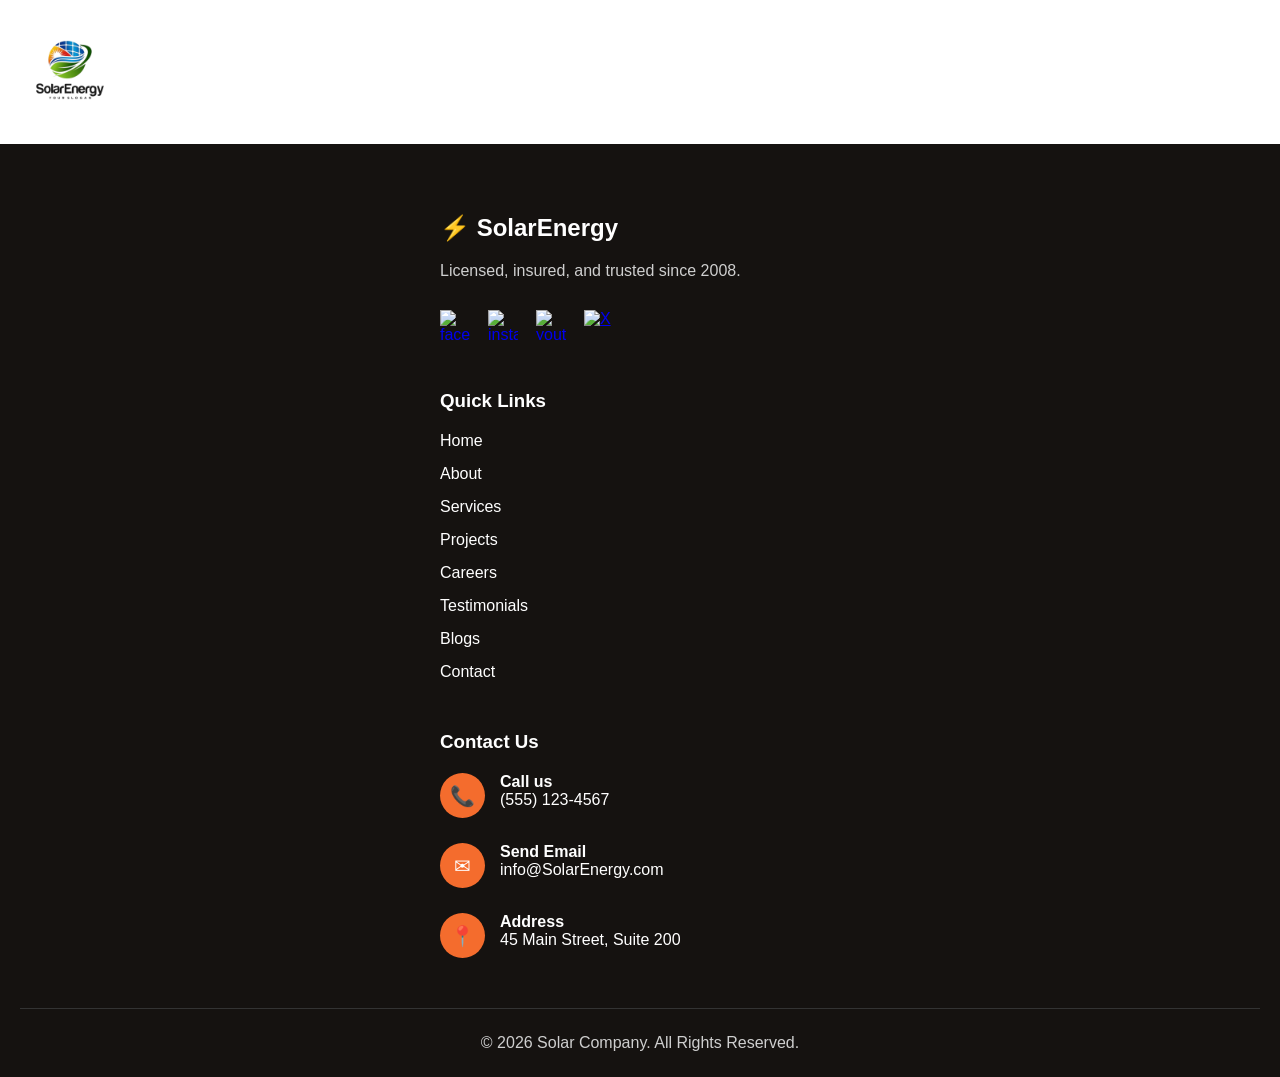
==== about.html @ e3a34eda "Linking other Navbar" ====
<!DOCTYPE html>
<html lang="en">
<head>
    <meta charset="UTF-8">
    <meta name="viewport" content="width=device-width, initial-scale=1.0">
    <title>About | SolarEnergy</title>
    <link rel="stylesheet" href="style.css">
    <link rel="stylesheet" href="about.css">
</head>
<body>
    <header>
        <div class="header-container">
            <a href="index.html">
                <img src="images/store-logo.png" alt="Electric-Store-Logo">
            </a>
            
            <div class="menu-icon">
                ☰
            </div>
            
            <div class="right-side">
                <nav>
                    <ul>
                        <li><a href="index.html">Home</a></li>
                        <li><a href="about.html">About</a></li>
                        <li><a href="services.html">Services</a></li>
                        <li><a href="projects.html">Projects</a></li>
                        <li><a href="careers.html">Careers</a></li>
                        <li><a href="contact.html">Contact</a></li>
                    </ul>
                </nav>
                
                <a href="#" class="get-free-quote">
                    Get Free Quote
                </a>
            </div>
        </div>
    </header>

    <main>

    </main>

    <footer class="footer">
        <div class="footer-container">
            <div class="footer-brand">
                <h2>
                    ⚡ SolarEnergy
                </h2>
                
                <p>
                    Licensed, insured, and trusted since 2008.
                </p>
                
                <div class="social-icons">
                    <a href="#">
                        <img src="icons/facebook.svg" alt="facebook">
                    </a>
                    
                    <a href="#">
                        <img src="icons/instagram.svg" alt="instagram">
                    </a>
                    
                    <a href="#">
                        <img src="icons/youtube.svg" alt="youtube">
                    </a>
                    
                    <a href="#">
                        <img src="icons/X.svg" alt="X">
                    </a>
                </div>
            </div>
            
            <div class="footer-links">
                <h3>Quick Links</h3>
                <ul>
                    <li><a href="index.html">Home</a></li>
                    <li><a href="about.html">About</a></li>
                    <li><a href="services.html">Services</a></li>
                    <li><a href="projects.html">Projects</a></li>
                    <li><a href="careers.html">Careers</a></li>
                    <li><a href="#">Testimonials</a></li>
                    <li><a href="#">Blogs</a></li>
                    <li><a href="contact.html">Contact</a></li>
                </ul>
            </div>
            
            <div class="footer-contact">
                <h3>Contact Us</h3>
                <div class="contact-item">
                    <span>📞</span>
                    <div>
                        <h4>Call us</h4>
                        <p>(555) 123-4567</p>
                    </div>
                </div>
                
                <div class="contact-item">
                    <span>✉</span>
                    <div>
                        <h4>Send Email</h4>
                        <p>info@SolarEnergy.com</p>
                    </div>
                </div>
                    
                <div class="contact-item">
                    <span>📍</span>
                    <div>
                        <h4>Address</h4>
                        <p>45 Main Street, Suite 200</p>
                    </div>
                </div>
            </div>
        </div>
        
        <div class="footer-bottom">
            © 2026 Solar Company. All Rights Reserved.
        </div>
    </footer>
</body>
</html>
---- style.css ----
*{
    margin: 0;
    padding: 0;
    box-sizing: border-box;
}

body{
    font-family: Arial, Helvetica, sans-serif;
    background-color: #ffffff;
    color: #222;
}

.hero-wrapper{
    background-image:
        linear-gradient(
            rgba(0,0,0,.55),
            rgba(0,0,0,.55)
        ),
        url(images/solarimage.jpg);

    background-size: cover;
    background-position: center;
    background-repeat: no-repeat;
    min-height: 100vh;
}

header{
    padding: 20px;
}

.header-container{
    display: flex;
    justify-content: space-between;
    align-items: center;
}

.header-container img{
    width: 100px;
    height: auto;
}

.right-side{
    display: none;
}

.menu-icon{
    font-size: 30px;
    color: white;
    cursor: pointer;
}

nav a.active{
    color:#ff6600;
    font-weight:600;
}

.hero{
    padding: 40px 20px;
}

.hero-container{
    display: flex;
    flex-direction: column;
    gap: 40px;
}

.hero-content{
    color: white;
}

.hero-content span{
    display: block;
    color: #ce4100;
    font-family: 'Segoe UI', Tahoma, Geneva, Verdana, sans-serif;
    font-size: 13px;
    font-weight: bolder;
}

.hero-content h2{
    font-family: Verdana, Geneva, Tahoma, sans-serif;
    font-size: 28px;
    margin: 7px 0;
    line-height: 1.2;
}

.hero-content p{
    font-family: 'Lucida Sans', 'Lucida Sans Regular', 'Lucida Grande', 'Lucida Sans Unicode', Geneva, Verdana, sans-serif;
    font-size: 12px;
    line-height: 1.4;
    text-align: justify;
}

.hero-buttons{
    display: flex;
    flex-direction: column;
    gap: 15px;
    margin-top: 25px;
}

.book-btn,
.call-btn{
    text-decoration: none;
    text-align: center;
    padding: 16px;
    border-radius: 8px;
    font-weight: 700;
    transition: .3s;
}

.book-btn{
    background-color: #f46c2d;
    color: #fff;
}

.book-btn:hover{
    background: #df5d20;
    transform: translateY(-2x);
}

.call-btn{
    border: 1px solid white;
    color: #fff;
}

.call-btn:hover{
    border: 2px solid #f46c2d;
    color: #f46c2d;
    transform: translateY(-2x);
}

.hero-image{
    margin-top: 10px;
}

.hero-image img{
    width: 100%;
    max-width: 400px;
    display: block;
    margin: 0 auto;
    border-radius: 70px 20px 20px 20px;
}

.services{
    padding: 60px 20px;
}

.services-container{
    width: 100%;
    margin: 0 auto;
}

.services-heading{
    text-align: center;
    margin-bottom: 40px;
}

.services-heading span{
    font-family: 'Segoe UI', Tahoma, Geneva, Verdana, sans-serif;
    font-size: 14px;
    font-weight: bold;
    color: #f46c2d;
    letter-spacing: 2px;
}

.services-heading h2{
    font-family: 'Trebuchet MS', 'Lucida Sans Unicode', 'Lucida Grande', 'Lucida Sans', Arial, sans-serif;
    font-size: 25px;
    font-weight: bolder;
    color: black;
    margin: 10px 0;
    line-height: 1.2;
}

.services-heading p{
    color: #666;
    line-height: 1.7;
}

.services-grid{
    display: grid;
    gap: 50px;
}

.service-card{
    transition: .3s ease;
}

.service-card:hover{
    transform: translateY(-10px);
}

.service-card img{
    width: 100%;
    height: 230px;
    object-fit: cover;
    display: block;
    border-radius: 8px;
}

.service-content{
    width: 90%;
    margin: -35px auto 0;
    background: #f7f4ef;
    padding: 25px;
    border-radius: 8px;
    position: relative;
    box-shadow: 0 8px 10px rgba(0, 0, .08);
}

.service-content h3{
    font-family: 'Trebuchet MS', 'Lucida Sans Unicode', 'Lucida Grande', 'Lucida Sans', Arial, sans-serif;
    font-size: 22px;
    color: #171717;
    margin-bottom: 10px;
}

.service-content p{
    font-family: 'Courier New', Courier, monospace;
    font-size: 15px;
    line-height: 1.3;
    color: #666;
    margin-bottom: 14px;
}

.service-content a{
    text-decoration: underline;
    font-size: 16px;
    color: #f46c2d;
    font-weight: bold;
    letter-spacing: 2px;
}

.about{
    padding: 70px 20px;
    background: #f7f4ef;
}

.about-container{
    max-width: 400px;
    margin: 0 auto;
}

.about-content span{
    font-family: 'Franklin Gothic Medium', 'Arial Narrow', Arial, sans-serif;
    font-size: 15px;
    font-weight: 700;
    color: #f46c2d;
    display: block;
    margin-bottom: 12px;
    letter-spacing: 2px;
}

.about-content h2{
    font-family: 'Lucida Sans', 'Lucida Sans Regular', 'Lucida Grande', 'Lucida Sans Unicode', Geneva, Verdana, sans-serif;
    font-weight: bolder;
    line-height: 1.2;
    margin-bottom: 10px;
}

.about-content p{
    font-size: 16px;
    line-height: 1.7;
    color: #666;
}

.about-features{
    margin-top: 25px;
}

.feature{
    display: flex;
    align-items: center;
    margin-bottom: 10px;
    gap: 10px;
    color: #444;
    font-size: 16px;
}

.about-image{
    margin-top: 30px;
}

.about-image img{
    width: 100%;
    display: block;
}

.experience-card{
    background-color: #000000;
    padding: 18px;
    margin-top: 20px;
}

.experience-card span{
    display: block;
    color: #f46c2d;
    font-size: 13px;
    font-weight: 700;
    margin-bottom: 15px;
}

.clients{
    display: flex;
    margin-bottom: 18px;
}

.clients img{
    width: 50px;
    height: 50px;
    object-fit: cover;
}

.clients img:not(:first-child){
    margin-left: -12px;
}

.experience-card p{
    color: white;
    font-size: 15px;
    line-height: 1.7;
}

hr{
    margin-top: 50px;
    border:none;
    border-top: 0.001px solid #333;
}

.about-icons{
    display: grid;
    grid-template-columns: repeat(2,1fr);
    gap: 30px;
    margin-top: 40px;
}

.about-icon{
    text-align: center;
}

.icon-circle{
    width: 50px;
    height: 50px;
    margin: 0 auto 18px;
    background: #f46c2d;
    border-radius: 50%;

    display: flex;
    justify-content: center;
    align-items: center;

    color: white;
    font-size: 26px;
}

.about-icon h4{
    font-size: 16px;
    line-height: 1.4;
}

.projects{
    padding: 70px 20px;
}

.projects-container{
    max-width: 400px;
    margin: 0 auto;
}

.projects-heading{
    text-align: center;
}

.projects-heading span{
    font-family: 'Franklin Gothic Medium', 'Arial Narrow', Arial, sans-serif;
    font-size: 15px;
    font-weight: 700;
    color: #f46c2d;
    display: block;
    margin-bottom: 12px;
    letter-spacing: 2px;
}

.projects-heading h2{
    font-family: 'Lucida Sans', 'Lucida Sans Regular', 'Lucida Grande', 'Lucida Sans Unicode', Geneva, Verdana, sans-serif;
    font-weight: bolder;
    line-height: 1.2;
    margin-bottom: 10px;
}

.projects-heading p{
    font-size: 16px;
    line-height: 1.7;
    color: #666;
}

.projects-grid{
    margin-top: 40px;
}

.project-card{
    position: relative;
    width: 100%;
    overflow: hidden;
    margin-bottom: 30px;
}

.project-card::before{
    content: "";
    position: absolute;
    inset: 0;
    background: rgba(0, 0, 0, 0.35);
}

.project-card img{
    width: 100%;
    display: block;
    object-fit: cover;
}

.project-info{
    position: absolute;
    bottom: 0;
    left: 0;
    right: 0;
    padding: 22px;
    text-align: center;
}

.project-info span{
    display: block;
    color: #ffffff;
    font-size: 14px;
    font-weight: 700;
    margin-bottom: 5px;
}

.project-info h3{
    color: #ffffff;
    font-size: 18px;
    font-weight: 700;
    margin: 0;
}

.emergency-service{
    padding: 70px 20px;
    background: #000000;
}

.emergency-container{
    max-width: 400px;
    margin: 0 auto;
}

.emergency-heading{
    text-align: center;
}

.emergency-heading span{
    color: #df5d20;
    font-size: 14px;
}

.emergency-heading h2{
    margin-top: 6px;
    color: white;
    font-size: 27px;
    line-height: 1.2;
}

.emergency-heading p{
    margin-top: 10px;
    font-size: 14px;
    color: white;
    line-height: 1.7;
}

.emergency-features{
    margin-top: 50px;
    text-align: center;
}

.emergency-feature{
    margin-bottom: 40px;
    font-size: 15px;
    font-weight: 400;
    color: white;
}

.emergency-icon{
    width: 60px;
    height: 60px;
    background: #3a3a3a;
    border-radius: 50%;
    margin: 0 auto 20px;

    display: flex;
    justify-content: center;
    align-items: center;

    font-size: 24px;
}

.feature-content h3{
    color: white;
    font-size: 22px;
    margin-bottom: 10px;
}

.feature-content p{
    color: #cfcfcf;
    font-size: 15px;
    line-height: 1.6;
}

.emergency-hotline{
    background: #4b4947;
    padding: 35px 20px;
    text-align: center;
    margin-top: 60px;
}

.emergency-hotline span{
    display: block;
    color: #ffffff;
    font-size: 13px;
    font-weight: 700;
    letter-spacing: 1px;
    margin-bottom: 18px;
}

.emergency-hotline h3{
    color: #f46c2d;
    font-size: 32px;
    font-weight: 700;
    margin-bottom: 18px;
}

.emergency-hotline p{
    color: #ffffff;
    font-size: 15px;
    line-height: 1.7;
}

.hotline-number{
    display: block;
    width: 100%;
    background: #f46c2d;
    color: #ffffff;
    text-decoration: none;
    text-align: center;
    padding: 18px;
    margin-top: 40px;
    font-size: 15px;
    font-weight: 700;
    transition: background .3s ease;
}

.hotline-number:hover{
    background: #d9551b;
}

.testimonials{
    padding: 70px 20px;
    background: #ffffff;
}

.testimonials-container{
    max-width: 400px;
    margin: 0 auto;
}

.testimonials-heading{
    text-align: center;
}

.testimonials-heading span{
    display: block;
    color: #f46c2d;
    font-size: 14px;
    font-weight: 700;
    letter-spacing: 1px;
    margin-bottom: 10px;
}

.testimonials-heading h2{
    font-size: 24px;
    line-height: 1.2;
    margin-bottom: 10px;
}

.testimonials-heading p{
    color: #666;
    line-height: 1.7;
    font-size: 15px;
}

.review-btn{
    display: block;
    margin: 20px 0 35px 0;
    background: #151210;
    color: #ffffff;
    text-decoration: none;
    text-align: center;
    padding: 16px;
    font-size: 14px;
    font-weight: 700;
    letter-spacing: 1px;
    transition: .3s;
}

.review-btn:hover{
    background: #f46c2d;
}

.testimonial-card{
    background: #f7f4ef;
    padding: 40px 25px;
    text-align: center;
}

.testimonial-card h3{
    font-size: 20px;
    margin-bottom: 10px;
}

.testimonial-card p{
    color: #555;
    line-height: 1.4;
    margin-bottom: 30px;
}

.testimonial-card img{
    width: 70px;
    height: 70px;
    border-radius: 50%;
    object-fit: cover;
    margin-bottom: 15px;
}

.testimonial-card h4{
    font-size: 18px;
    margin-bottom: 5px;
}

.testimonial-card span{
    color: #666;
    font-size: 15px;
}

.quote{
    padding: 70px 20px;
    background: #f7f4ef;
}

.quote-container{
    max-width: 400px;
    margin: 0 auto;
    text-align: center;
}

.quote-container span{
    display: block;
    color: #f46c2d;
    font-size: 14px;
    font-weight: 700;
    letter-spacing: 1px;
    margin-bottom: 10px;
}

.quote-container h2{
    font-size: 28px;
    line-height: 1.2;
    margin-bottom: 10px;
}

.quote-container p{
    color: #666;
    line-height: 1.7;
    margin-bottom: 20px;
}

.quote-btn{
    display: inline-block;
    background: #f46c2d;
    color: #fff;
    text-decoration: none;
    padding: 18px 35px;
    font-size: 15px;
    font-weight: 700;
    transition: .3s;
}

.quote-btn:hover{
    background: #d9551b;
}

.footer{
    background:#151210;
    color:#fff;
    padding:70px 20px 0;
}

.footer-container{
    max-width:400px;
    margin:auto;
}

.footer-brand,
.footer-links,
.footer-contact{
    margin-bottom:50px;
}

.footer-brand h2{
    margin-bottom:20px;
}

.footer-brand p{
    color:#cfcfcf;
    margin-bottom:30px;
}

.social-icons{
    display: flex;
    gap: 18px;
    align-items: center;
}

.social-icons a{
    display: flex;
    justify-content: center;
    align-items: center;
}

.social-icons img{
    width: 30px;
    height: 30px;
    transition: transform .3s ease;
}

.social-icons img:hover{
    transform: scale(1.15);
}

.footer-links h3,
.footer-contact h3{
    margin-bottom:20px;
}

.footer-links ul{
    list-style:none;
}

.footer-links li{
    margin-bottom:15px;
}

.footer-links a{
    color:#fff;
    text-decoration:none;
}

.contact-item{
    display:flex;
    gap:15px;
    margin-bottom:25px;
    align-items:flex-start;
}

.contact-item span{
    width:45px;
    height:45px;
    background:#f46c2d;
    color: white;
    border-radius:50%;
    display:flex;
    justify-content:center;
    align-items:center;
    font-size:20px;
}

.footer-bottom{
    border-top:1px solid #333;
    text-align:center;
    padding:25px 0;
    margin-top:30px;
    color:#cfcfcf;
}
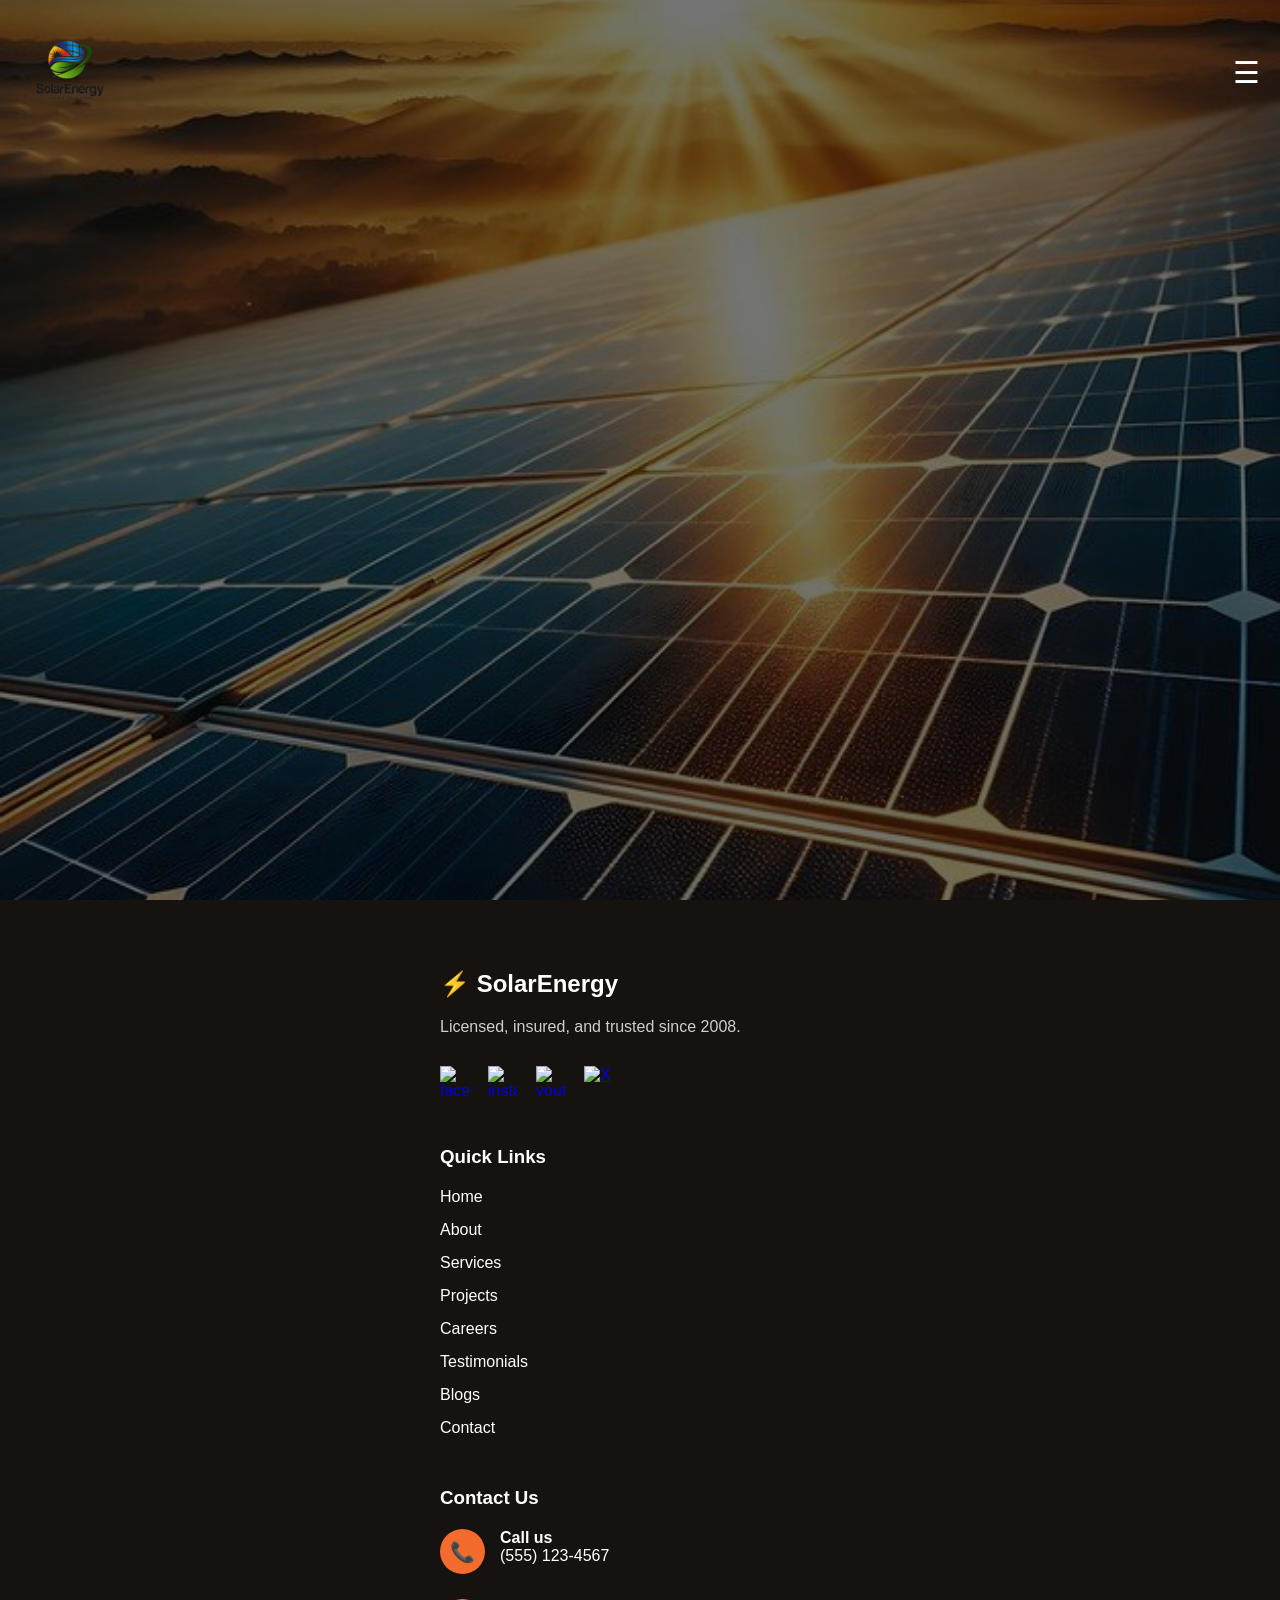
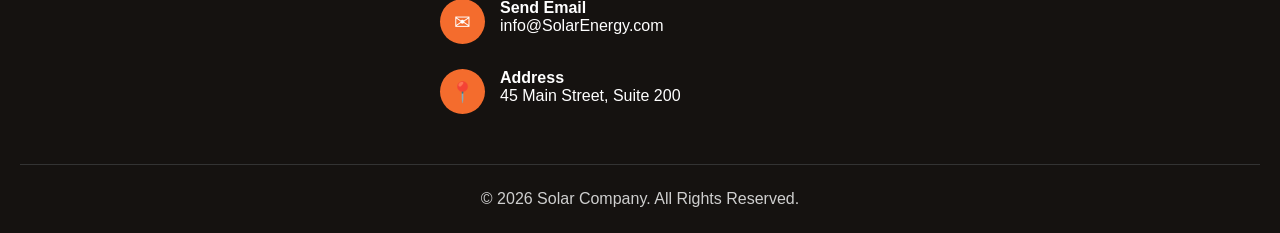
==== commit 27178ed2: "Grouped CSS in one Folder" ====
--- a/about.html
+++ b/about.html
@@ -4,10 +4,11 @@
     <meta charset="UTF-8">
     <meta name="viewport" content="width=device-width, initial-scale=1.0">
     <title>About | SolarEnergy</title>
-    <link rel="stylesheet" href="style.css">
-    <link rel="stylesheet" href="about.css">
+    <link rel="stylesheet" href="CSS/style.css">
+    <link rel="stylesheet" href="CSS/about.css">
 </head>
 <body>
+    <div class="about-hero-image">
     <header>
         <div class="header-container">
             <a href="index.html">
@@ -38,8 +39,12 @@
     </header>
 
     <main>
+        <section>
+            
+        </section>
 
     </main>
+    </div>
 
     <footer class="footer">
         <div class="footer-container">
--- a/CSS/style.css
+++ b/CSS/style.css
@@ -0,0 +1,789 @@
+*{
+    margin: 0;
+    padding: 0;
+    box-sizing: border-box;
+}
+
+body{
+    font-family: Arial, Helvetica, sans-serif;
+    background-color: #ffffff;
+    color: #222;
+}
+
+.hero-wrapper{
+    background-image:
+        linear-gradient(
+            rgba(0,0,0,.55),
+            rgba(0,0,0,.55)
+        ),
+        url(solarimage.jpg);
+
+    background-size: cover;
+    background-position: center;
+    background-repeat: no-repeat;
+    min-height: 100vh;
+}
+
+header{
+    padding: 20px;
+}
+
+.header-container{
+    display: flex;
+    justify-content: space-between;
+    align-items: center;
+}
+
+.header-container img{
+    width: 100px;
+    height: auto;
+}
+
+.right-side{
+    display: none;
+}
+
+.menu-icon{
+    font-size: 30px;
+    color: white;
+    cursor: pointer;
+}
+
+nav a.active{
+    color:#ff6600;
+    font-weight:600;
+}
+
+.hero{
+    padding: 40px 20px;
+}
+
+.hero-container{
+    display: flex;
+    flex-direction: column;
+    gap: 40px;
+}
+
+.hero-content{
+    color: white;
+}
+
+.hero-content span{
+    display: block;
+    color: #ce4100;
+    font-family: 'Segoe UI', Tahoma, Geneva, Verdana, sans-serif;
+    font-size: 13px;
+    font-weight: bolder;
+}
+
+.hero-content h2{
+    font-family: Verdana, Geneva, Tahoma, sans-serif;
+    font-size: 28px;
+    margin: 7px 0;
+    line-height: 1.2;
+}
+
+.hero-content p{
+    font-family: 'Lucida Sans', 'Lucida Sans Regular', 'Lucida Grande', 'Lucida Sans Unicode', Geneva, Verdana, sans-serif;
+    font-size: 12px;
+    line-height: 1.4;
+    text-align: justify;
+}
+
+.hero-buttons{
+    display: flex;
+    flex-direction: column;
+    gap: 15px;
+    margin-top: 25px;
+}
+
+.book-btn,
+.call-btn{
+    text-decoration: none;
+    text-align: center;
+    padding: 16px;
+    border-radius: 8px;
+    font-weight: 700;
+    transition: .3s;
+}
+
+.book-btn{
+    background-color: #f46c2d;
+    color: #fff;
+}
+
+.book-btn:hover{
+    background: #df5d20;
+    transform: translateY(-2x);
+}
+
+.call-btn{
+    border: 1px solid white;
+    color: #fff;
+}
+
+.call-btn:hover{
+    border: 2px solid #f46c2d;
+    color: #f46c2d;
+    transform: translateY(-2x);
+}
+
+.hero-image{
+    margin-top: 10px;
+}
+
+.hero-image img{
+    width: 100%;
+    max-width: 400px;
+    display: block;
+    margin: 0 auto;
+    border-radius: 70px 20px 20px 20px;
+}
+
+.services{
+    padding: 60px 20px;
+}
+
+.services-container{
+    width: 100%;
+    margin: 0 auto;
+}
+
+.services-heading{
+    text-align: center;
+    margin-bottom: 40px;
+}
+
+.services-heading span{
+    font-family: 'Segoe UI', Tahoma, Geneva, Verdana, sans-serif;
+    font-size: 14px;
+    font-weight: bold;
+    color: #f46c2d;
+    letter-spacing: 2px;
+}
+
+.services-heading h2{
+    font-family: 'Trebuchet MS', 'Lucida Sans Unicode', 'Lucida Grande', 'Lucida Sans', Arial, sans-serif;
+    font-size: 25px;
+    font-weight: bolder;
+    color: black;
+    margin: 10px 0;
+    line-height: 1.2;
+}
+
+.services-heading p{
+    color: #666;
+    line-height: 1.7;
+}
+
+.services-grid{
+    display: grid;
+    gap: 50px;
+}
+
+.service-card{
+    transition: .3s ease;
+}
+
+.service-card:hover{
+    transform: translateY(-10px);
+}
+
+.service-card img{
+    width: 100%;
+    height: 230px;
+    object-fit: cover;
+    display: block;
+    border-radius: 8px;
+}
+
+.service-content{
+    width: 90%;
+    margin: -35px auto 0;
+    background: #f7f4ef;
+    padding: 25px;
+    border-radius: 8px;
+    position: relative;
+    box-shadow: 0 8px 10px rgba(0, 0, .08);
+}
+
+.service-content h3{
+    font-family: 'Trebuchet MS', 'Lucida Sans Unicode', 'Lucida Grande', 'Lucida Sans', Arial, sans-serif;
+    font-size: 22px;
+    color: #171717;
+    margin-bottom: 10px;
+}
+
+.service-content p{
+    font-family: 'Courier New', Courier, monospace;
+    font-size: 15px;
+    line-height: 1.3;
+    color: #666;
+    margin-bottom: 14px;
+}
+
+.service-content a{
+    text-decoration: underline;
+    font-size: 16px;
+    color: #f46c2d;
+    font-weight: bold;
+    letter-spacing: 2px;
+}
+
+.about{
+    padding: 70px 20px;
+    background: #f7f4ef;
+}
+
+.about-container{
+    max-width: 400px;
+    margin: 0 auto;
+}
+
+.about-content span{
+    font-family: 'Franklin Gothic Medium', 'Arial Narrow', Arial, sans-serif;
+    font-size: 15px;
+    font-weight: 700;
+    color: #f46c2d;
+    display: block;
+    margin-bottom: 12px;
+    letter-spacing: 2px;
+}
+
+.about-content h2{
+    font-family: 'Lucida Sans', 'Lucida Sans Regular', 'Lucida Grande', 'Lucida Sans Unicode', Geneva, Verdana, sans-serif;
+    font-weight: bolder;
+    line-height: 1.2;
+    margin-bottom: 10px;
+}
+
+.about-content p{
+    font-size: 16px;
+    line-height: 1.7;
+    color: #666;
+}
+
+.about-features{
+    margin-top: 25px;
+}
+
+.feature{
+    display: flex;
+    align-items: center;
+    margin-bottom: 10px;
+    gap: 10px;
+    color: #444;
+    font-size: 16px;
+}
+
+.about-image{
+    margin-top: 30px;
+}
+
+.about-image img{
+    width: 100%;
+    display: block;
+}
+
+.experience-card{
+    background-color: #000000;
+    padding: 18px;
+    margin-top: 20px;
+}
+
+.experience-card span{
+    display: block;
+    color: #f46c2d;
+    font-size: 13px;
+    font-weight: 700;
+    margin-bottom: 15px;
+}
+
+.clients{
+    display: flex;
+    margin-bottom: 18px;
+}
+
+.clients img{
+    width: 50px;
+    height: 50px;
+    object-fit: cover;
+}
+
+.clients img:not(:first-child){
+    margin-left: -12px;
+}
+
+.experience-card p{
+    color: white;
+    font-size: 15px;
+    line-height: 1.7;
+}
+
+hr{
+    margin-top: 50px;
+    border:none;
+    border-top: 0.001px solid #333;
+}
+
+.about-icons{
+    display: grid;
+    grid-template-columns: repeat(2,1fr);
+    gap: 30px;
+    margin-top: 40px;
+}
+
+.about-icon{
+    text-align: center;
+}
+
+.icon-circle{
+    width: 50px;
+    height: 50px;
+    margin: 0 auto 18px;
+    background: #f46c2d;
+    border-radius: 50%;
+
+    display: flex;
+    justify-content: center;
+    align-items: center;
+
+    color: white;
+    font-size: 26px;
+}
+
+.about-icon h4{
+    font-size: 16px;
+    line-height: 1.4;
+}
+
+.projects{
+    padding: 70px 20px;
+}
+
+.projects-container{
+    max-width: 400px;
+    margin: 0 auto;
+}
+
+.projects-heading{
+    text-align: center;
+}
+
+.projects-heading span{
+    font-family: 'Franklin Gothic Medium', 'Arial Narrow', Arial, sans-serif;
+    font-size: 15px;
+    font-weight: 700;
+    color: #f46c2d;
+    display: block;
+    margin-bottom: 12px;
+    letter-spacing: 2px;
+}
+
+.projects-heading h2{
+    font-family: 'Lucida Sans', 'Lucida Sans Regular', 'Lucida Grande', 'Lucida Sans Unicode', Geneva, Verdana, sans-serif;
+    font-weight: bolder;
+    line-height: 1.2;
+    margin-bottom: 10px;
+}
+
+.projects-heading p{
+    font-size: 16px;
+    line-height: 1.7;
+    color: #666;
+}
+
+.projects-grid{
+    margin-top: 40px;
+}
+
+.project-card{
+    position: relative;
+    width: 100%;
+    overflow: hidden;
+    margin-bottom: 30px;
+}
+
+.project-card::before{
+    content: "";
+    position: absolute;
+    inset: 0;
+    background: rgba(0, 0, 0, 0.35);
+}
+
+.project-card img{
+    width: 100%;
+    display: block;
+    object-fit: cover;
+}
+
+.project-info{
+    position: absolute;
+    bottom: 0;
+    left: 0;
+    right: 0;
+    padding: 22px;
+    text-align: center;
+}
+
+.project-info span{
+    display: block;
+    color: #ffffff;
+    font-size: 14px;
+    font-weight: 700;
+    margin-bottom: 5px;
+}
+
+.project-info h3{
+    color: #ffffff;
+    font-size: 18px;
+    font-weight: 700;
+    margin: 0;
+}
+
+.emergency-service{
+    padding: 70px 20px;
+    background: #000000;
+}
+
+.emergency-container{
+    max-width: 400px;
+    margin: 0 auto;
+}
+
+.emergency-heading{
+    text-align: center;
+}
+
+.emergency-heading span{
+    color: #df5d20;
+    font-size: 14px;
+}
+
+.emergency-heading h2{
+    margin-top: 6px;
+    color: white;
+    font-size: 27px;
+    line-height: 1.2;
+}
+
+.emergency-heading p{
+    margin-top: 10px;
+    font-size: 14px;
+    color: white;
+    line-height: 1.7;
+}
+
+.emergency-features{
+    margin-top: 50px;
+    text-align: center;
+}
+
+.emergency-feature{
+    margin-bottom: 40px;
+    font-size: 15px;
+    font-weight: 400;
+    color: white;
+}
+
+.emergency-icon{
+    width: 60px;
+    height: 60px;
+    background: #3a3a3a;
+    border-radius: 50%;
+    margin: 0 auto 20px;
+
+    display: flex;
+    justify-content: center;
+    align-items: center;
+
+    font-size: 24px;
+}
+
+.feature-content h3{
+    color: white;
+    font-size: 22px;
+    margin-bottom: 10px;
+}
+
+.feature-content p{
+    color: #cfcfcf;
+    font-size: 15px;
+    line-height: 1.6;
+}
+
+.emergency-hotline{
+    background: #4b4947;
+    padding: 35px 20px;
+    text-align: center;
+    margin-top: 60px;
+}
+
+.emergency-hotline span{
+    display: block;
+    color: #ffffff;
+    font-size: 13px;
+    font-weight: 700;
+    letter-spacing: 1px;
+    margin-bottom: 18px;
+}
+
+.emergency-hotline h3{
+    color: #f46c2d;
+    font-size: 32px;
+    font-weight: 700;
+    margin-bottom: 18px;
+}
+
+.emergency-hotline p{
+    color: #ffffff;
+    font-size: 15px;
+    line-height: 1.7;
+}
+
+.hotline-number{
+    display: block;
+    width: 100%;
+    background: #f46c2d;
+    color: #ffffff;
+    text-decoration: none;
+    text-align: center;
+    padding: 18px;
+    margin-top: 40px;
+    font-size: 15px;
+    font-weight: 700;
+    transition: background .3s ease;
+}
+
+.hotline-number:hover{
+    background: #d9551b;
+}
+
+.testimonials{
+    padding: 70px 20px;
+    background: #ffffff;
+}
+
+.testimonials-container{
+    max-width: 400px;
+    margin: 0 auto;
+}
+
+.testimonials-heading{
+    text-align: center;
+}
+
+.testimonials-heading span{
+    display: block;
+    color: #f46c2d;
+    font-size: 14px;
+    font-weight: 700;
+    letter-spacing: 1px;
+    margin-bottom: 10px;
+}
+
+.testimonials-heading h2{
+    font-size: 24px;
+    line-height: 1.2;
+    margin-bottom: 10px;
+}
+
+.testimonials-heading p{
+    color: #666;
+    line-height: 1.7;
+    font-size: 15px;
+}
+
+.review-btn{
+    display: block;
+    margin: 20px 0 35px 0;
+    background: #151210;
+    color: #ffffff;
+    text-decoration: none;
+    text-align: center;
+    padding: 16px;
+    font-size: 14px;
+    font-weight: 700;
+    letter-spacing: 1px;
+    transition: .3s;
+}
+
+.review-btn:hover{
+    background: #f46c2d;
+}
+
+.testimonial-card{
+    background: #f7f4ef;
+    padding: 40px 25px;
+    text-align: center;
+}
+
+.testimonial-card h3{
+    font-size: 20px;
+    margin-bottom: 10px;
+}
+
+.testimonial-card p{
+    color: #555;
+    line-height: 1.4;
+    margin-bottom: 30px;
+}
+
+.testimonial-card img{
+    width: 70px;
+    height: 70px;
+    border-radius: 50%;
+    object-fit: cover;
+    margin-bottom: 15px;
+}
+
+.testimonial-card h4{
+    font-size: 18px;
+    margin-bottom: 5px;
+}
+
+.testimonial-card span{
+    color: #666;
+    font-size: 15px;
+}
+
+.quote{
+    padding: 70px 20px;
+    background: #f7f4ef;
+}
+
+.quote-container{
+    max-width: 400px;
+    margin: 0 auto;
+    text-align: center;
+}
+
+.quote-container span{
+    display: block;
+    color: #f46c2d;
+    font-size: 14px;
+    font-weight: 700;
+    letter-spacing: 1px;
+    margin-bottom: 10px;
+}
+
+.quote-container h2{
+    font-size: 28px;
+    line-height: 1.2;
+    margin-bottom: 10px;
+}
+
+.quote-container p{
+    color: #666;
+    line-height: 1.7;
+    margin-bottom: 20px;
+}
+
+.quote-btn{
+    display: inline-block;
+    background: #f46c2d;
+    color: #fff;
+    text-decoration: none;
+    padding: 18px 35px;
+    font-size: 15px;
+    font-weight: 700;
+    transition: .3s;
+}
+
+.quote-btn:hover{
+    background: #d9551b;
+}
+
+.footer{
+    background:#151210;
+    color:#fff;
+    padding:70px 20px 0;
+}
+
+.footer-container{
+    max-width:400px;
+    margin:auto;
+}
+
+.footer-brand,
+.footer-links,
+.footer-contact{
+    margin-bottom:50px;
+}
+
+.footer-brand h2{
+    margin-bottom:20px;
+}
+
+.footer-brand p{
+    color:#cfcfcf;
+    margin-bottom:30px;
+}
+
+.social-icons{
+    display: flex;
+    gap: 18px;
+    align-items: center;
+}
+
+.social-icons a{
+    display: flex;
+    justify-content: center;
+    align-items: center;
+}
+
+.social-icons img{
+    width: 30px;
+    height: 30px;
+    transition: transform .3s ease;
+}
+
+.social-icons img:hover{
+    transform: scale(1.15);
+}
+
+.footer-links h3,
+.footer-contact h3{
+    margin-bottom:20px;
+}
+
+.footer-links ul{
+    list-style:none;
+}
+
+.footer-links li{
+    margin-bottom:15px;
+}
+
+.footer-links a{
+    color:#fff;
+    text-decoration:none;
+}
+
+.contact-item{
+    display:flex;
+    gap:15px;
+    margin-bottom:25px;
+    align-items:flex-start;
+}
+
+.contact-item span{
+    width:45px;
+    height:45px;
+    background:#f46c2d;
+    color: white;
+    border-radius:50%;
+    display:flex;
+    justify-content:center;
+    align-items:center;
+    font-size:20px;
+}
+
+.footer-bottom{
+    border-top:1px solid #333;
+    text-align:center;
+    padding:25px 0;
+    margin-top:30px;
+    color:#cfcfcf;
+}
+
--- a/CSS/about.css
+++ b/CSS/about.css
@@ -0,0 +1,25 @@
+*{
+    margin: 0;
+    padding: 0;
+    box-sizing: border-box;
+}
+
+body{
+    font-family: Arial, Helvetica, sans-serif;
+    background-color: #ffffff;
+    color: #222;
+}
+
+.about-hero-image{
+    background-image:
+        linear-gradient(
+            rgba(0,0,0,.55),
+            rgba(0,0,0,.55)
+        ),
+        url(solarimage.jpg);
+
+    background-size: cover;
+    background-position: center;
+    background-repeat: no-repeat;
+    min-height: 100vh;
+}
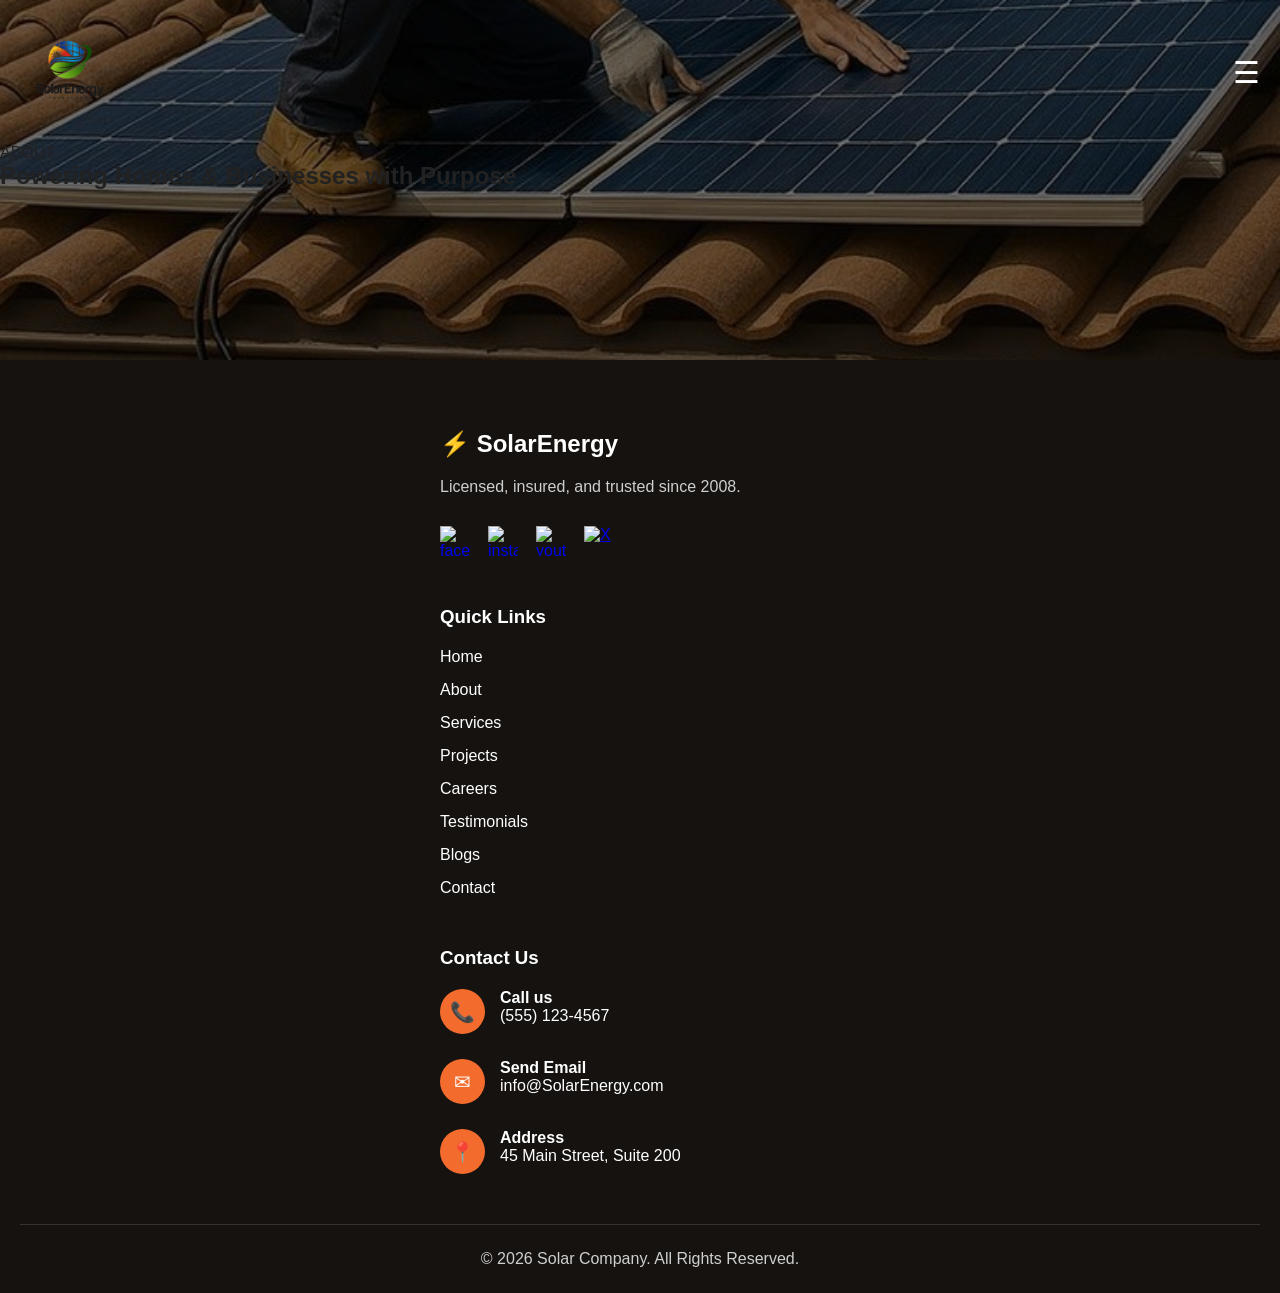
==== commit 5bfe5b3c: "Start about page" ====
--- a/about.html
+++ b/about.html
@@ -9,7 +9,7 @@
 </head>
 <body>
     <div class="about-hero-image">
-    <header>
+    <header class="header">
         <div class="header-container">
             <a href="index.html">
                 <img src="images/store-logo.png" alt="Electric-Store-Logo">
@@ -39,7 +39,10 @@
     </header>
 
     <main>
-        <section>
+        <section class="about-hero">
+            <span>ABOUT</span>
+            <h2>Powering Homes & Businesses with Purpose</h2>
+            
             
         </section>
 
--- a/CSS/about.css
+++ b/CSS/about.css
@@ -16,10 +16,10 @@
             rgba(0,0,0,.55),
             rgba(0,0,0,.55)
         ),
-        url(solarimage.jpg);
+        url(aboutpage.jpg);
 
     background-size: cover;
     background-position: center;
     background-repeat: no-repeat;
-    min-height: 100vh;
+    min-height: 40vh;
 }
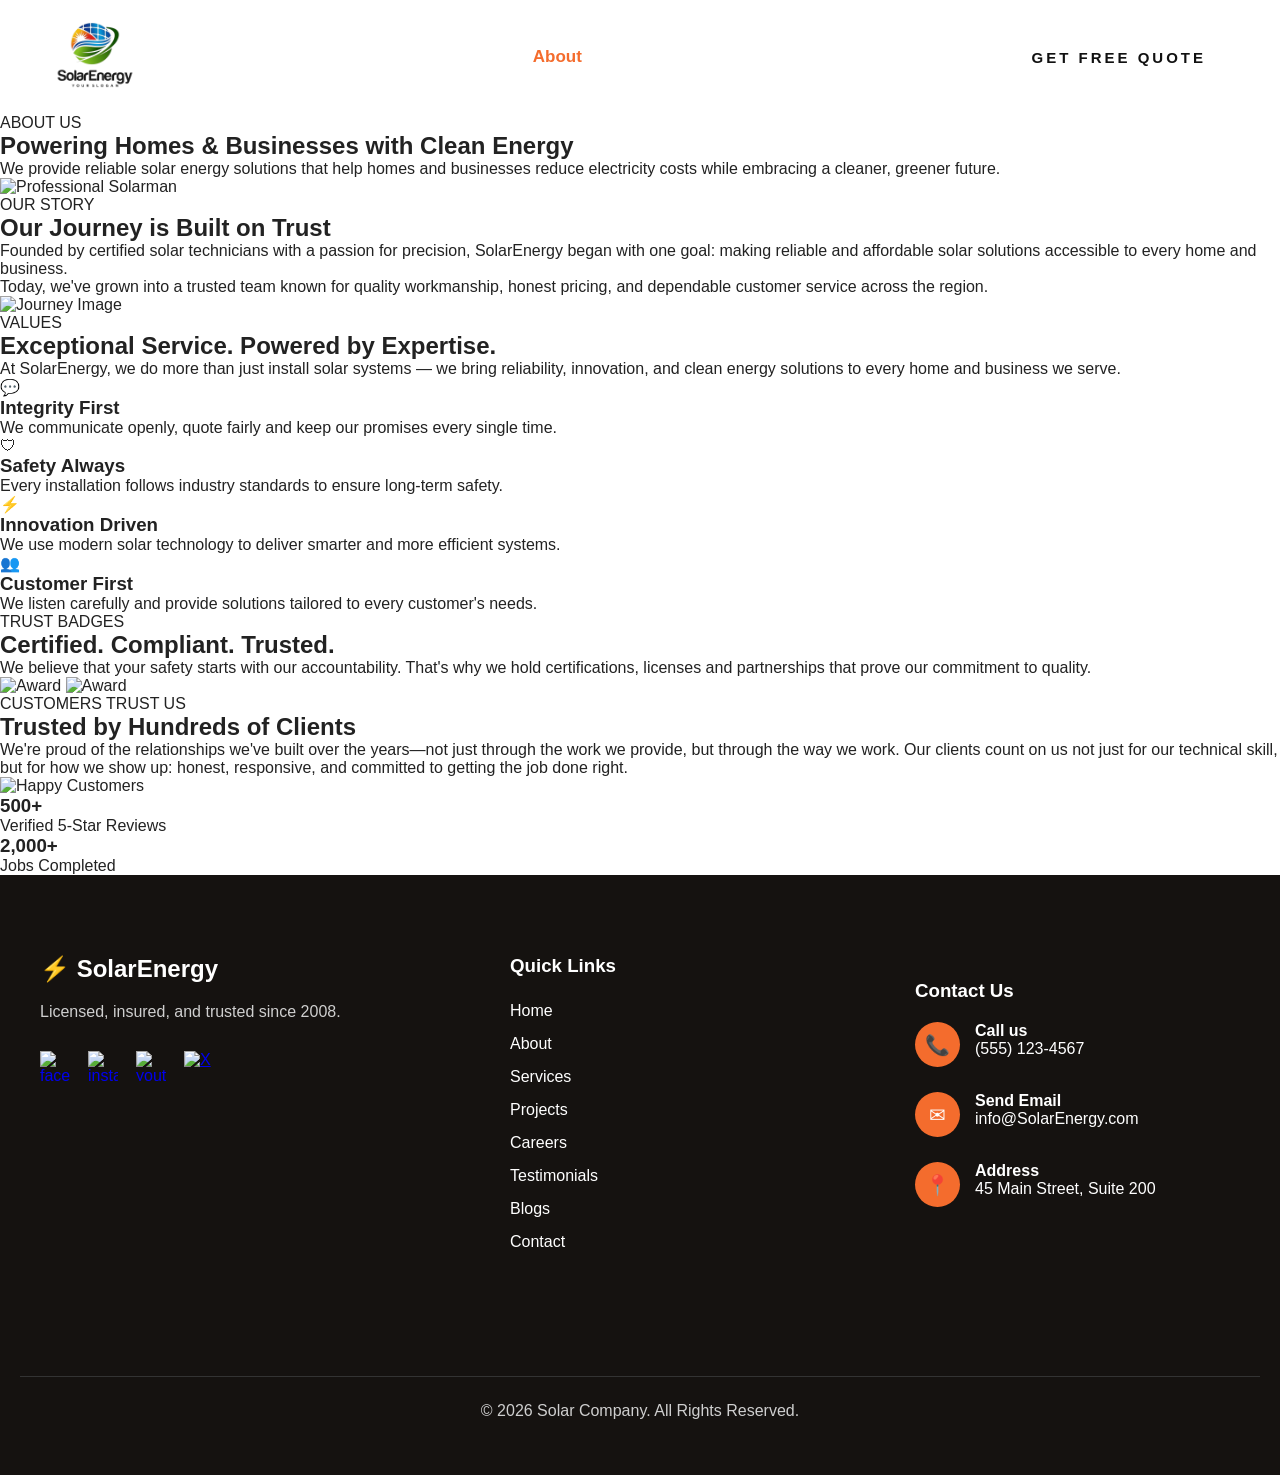
==== commit d926ea67: "Complete mobile navigation for home and about pages" ====
--- a/about.html
+++ b/about.html
@@ -8,47 +8,184 @@
     <link rel="stylesheet" href="CSS/about.css">
 </head>
 <body>
-    <div class="about-hero-image">
-    <header class="header">
-        <div class="header-container">
-            <a href="index.html">
-                <img src="images/store-logo.png" alt="Electric-Store-Logo">
-            </a>
+    <div class="about-hero-wrapper">
+        <header class="header">
+            <div class="header-container">
+                <a href="index.html">
+                    <img src="images/store-logo.png" alt="Electric-Store-Logo">
+                </a>
+
+                <div class="menu-icon" id="menu-icon">
+                    ☰
+                </div>
+                
+                <div class="right-side" id="mobile-menu">
+                    <div class="close-menu" id="close-menu">
+                        ✕
+                    </div>
+                    
+                    <nav>
+                        <ul>
+                            <li><a href="index.html">Home</a></li>
+                            <li><a href="about.html" class="active">About</a></li>
+                            <li><a href="services.html">Services</a></li>
+                            <li><a href="projects.html">Projects</a></li>
+                            <li><a href="careers.html">Careers</a></li>
+                            <li><a href="contact.html">Contact</a></li>
+                        </ul>
+                    </nav>
             
-            <div class="menu-icon">
-                ☰
-            </div>
-            
-            <div class="right-side">
-                <nav>
-                    <ul>
-                        <li><a href="index.html">Home</a></li>
-                        <li><a href="about.html">About</a></li>
-                        <li><a href="services.html">Services</a></li>
-                        <li><a href="projects.html">Projects</a></li>
-                        <li><a href="careers.html">Careers</a></li>
-                        <li><a href="contact.html">Contact</a></li>
-                    </ul>
-                </nav>
-                
-                <a href="#" class="get-free-quote">
-                    Get Free Quote
-                </a>
-            </div>
-        </div>
-    </header>
+                    <a href="#" class="get-free-quote">
+                        Get Free Quote
+                    </a>
+                </div>
+            </div>
+        </header>
+        
+        <section class="about-hero">
+            <div class="about-hero-container">
+                <span>ABOUT US</span>
+                <h1>Powering Homes & Businesses with Clean Energy</h1>
+                <p>
+                    We provide reliable solar energy solutions that help homes and businesses reduce electricity costs while embracing a cleaner, greener future.
+                </p>
+            </div>
+        </section>
+    </div>
 
     <main>
-        <section class="about-hero">
-            <span>ABOUT</span>
-            <h2>Powering Homes & Businesses with Purpose</h2>
-            
-            
-        </section>
-
+        <section class="about-page-intro">
+            <div class="about-intro-container">
+                <div class="about-page-image">
+                    <img src="images/about-solarman.jpg" alt="Professional Solarman">
+                </div>
+
+                <div class="about-page-content">
+                    <span>OUR STORY</span>
+                    <h2>Our Journey is Built on Trust</h2>
+                    <p>
+                        Founded by certified solar technicians with a passion for precision, SolarEnergy began with one goal: making reliable and affordable solar solutions accessible to every home and business.
+                    </p>
+                    
+                    <p>Today, we've grown into a trusted team known for quality workmanship, honest pricing, and dependable customer service across the region.
+
+                    </p>
+
+                    <img src="images/journey-image.jpg" alt="Journey Image" class="journey-image">
+                </div>
+            </div>
+        </section>
+
+        <section class="values-section">
+            <div class="values-container">
+                <div class="values-header">
+                <span class="section-tag">
+                    VALUES
+                </span>
+                
+                <h2>Exceptional Service. Powered by Expertise.</h2>
+                
+                <p class="values-description">
+                    At SolarEnergy, we do more than just install solar systems — we bring reliability, innovation, and clean energy solutions to every home and business we serve.
+                </p>
+                </div>
+                
+                <div class="values-grid">
+                    <div class="value-card">
+                        <div class="value-icon">
+                            💬
+                        </div>
+
+                        <h3>Integrity First</h3>
+                        <p>
+                            We communicate openly, quote fairly and keep our promises every single time.
+                        </p>
+                    </div>
+                    
+                    <div class="value-card">
+                        <div class="value-icon">
+                            🛡
+                        </div>
+                        
+                        <h3>Safety Always</h3>
+                        <p>
+                            Every installation follows industry standards to ensure long-term safety.
+                        </p>
+                    </div>
+
+                    <div class="value-card">
+                        <div class="value-icon">
+                            ⚡
+                        </div>
+
+                        <h3>Innovation Driven</h3>
+                        <p>
+                            We use modern solar technology to deliver smarter and more efficient systems.
+                        </p>
+                    </div>
+                    
+                    <div class="value-card">
+                        <div class="value-icon">
+                            👥
+                        </div>
+                        
+                        <h3>Customer First</h3>
+                        <p>
+                            We listen carefully and provide solutions tailored to every customer's needs.
+                        </p>
+                    </div>
+                </div>
+            </div>
+        </section>
+
+        <section class="trust-section">
+            <div class="trust-overlay">
+                <span class="section-tag">
+                    TRUST BADGES
+                </span>
+                
+                <h2>Certified. Compliant. Trusted.</h2>
+                <p>
+                    We believe that your safety starts with our accountability. That's why we hold certifications, licenses and partnerships that prove our commitment to quality.
+                </p>
+                
+                <div class="trust-badges">
+                    <img src="images/badge1.png" alt="Award">
+                    <img src="images/badge2.png" alt="Award">
+                </div>
+            </div>
+        </section>
+
+        <section class="customers-section">
+            <div class="customers-container">
+                <div class="customers-content">
+                    <span class="section-title">
+                        CUSTOMERS TRUST US
+                    </span>
+                
+                    <h2>Trusted by Hundreds of Clients</h2>
+                    <p>
+                        We're proud of the relationships we've built over the years—not just through the work we provide, but through the way we work. Our clients count on us not just for our technical skill, but for how we show up: honest, responsive, and committed to getting the job done right.
+                    </p>
+                </div>
+                
+                <div class="customers-image">
+                    <img src="images/happy-customers.png" alt="Happy Customers">
+                    
+                    <div class="reviews-box">
+                        <h3>500+</h3>
+                        <span>Verified 5-Star Reviews</span>
+                    </div>
+                    
+                    <div class="jobs-box">
+                        <h3>2,000+</h3>
+                        <span>Jobs Completed</span>
+                    </div>
+                </div>
+            </div>
+        </section>
     </main>
-    </div>
-
+    
     <footer class="footer">
         <div class="footer-container">
             <div class="footer-brand">
@@ -110,7 +247,7 @@
                         <p>info@SolarEnergy.com</p>
                     </div>
                 </div>
-                    
+                
                 <div class="contact-item">
                     <span>📍</span>
                     <div>
@@ -125,5 +262,6 @@
             © 2026 Solar Company. All Rights Reserved.
         </div>
     </footer>
+    <script src="JS/script.js"></script>
 </body>
 </html>
--- a/CSS/style.css
+++ b/CSS/style.css
@@ -16,7 +16,7 @@
             rgba(0,0,0,.55),
             rgba(0,0,0,.55)
         ),
-        url(solarimage.jpg);
+        url("../images/solarimage.jpg");
 
     background-size: cover;
     background-position: center;
@@ -52,6 +52,91 @@
 nav a.active{
     color:#ff6600;
     font-weight:600;
+}
+
+.right-side.active{
+    display: flex;
+    flex-direction: column;
+    position: absolute;
+    top: 15px;
+    left: 15px;
+    right: 15px;
+    background: #fff;
+    border-radius: 15px;
+    padding: 80px 30px 30px;
+    box-shadow: 0 20px 50px rgba(0,0,0,.25);
+    z-index: 1000;
+    animation: slideDown .35s ease;
+}
+
+.right-side.active .close-menu{
+    display: block;
+    font-size: 32px;
+    color: #222;
+    text-align: right;
+    cursor: pointer;
+    margin-bottom: 30px;
+}
+
+.right-side.active nav ul{
+    list-style: none;
+    display: flex;
+    flex-direction: column;
+    gap: 22px;
+    padding: 0;
+    margin: 0;
+}
+
+.right-side.active nav ul li{
+    list-style: none;
+}
+
+.right-side.active nav a{
+    text-decoration: none;
+    color: #222;
+    font-size: 18px;
+    font-weight: 600;
+    transition: .3s;
+}
+
+.right-side.active nav a.active{
+    color:#f46c2d;
+}
+
+.right-side.active nav a:hover{
+    color: #f46c2d;
+}
+
+.right-side.active .get-free-quote{
+    display: block;
+    margin-top: 35px;
+    background: #f46c2d;
+    color: #fff;
+    text-decoration: none;
+    text-align: center;
+    padding: 16px;
+    border-radius: 8px;
+    font-weight: 700;
+    letter-spacing: 1px;
+    transition: .3s;
+}
+
+.right-side.active .get-free-quote:hover{
+    background: #dd5b20;
+}
+
+@keyframes slideDown{
+
+    from{
+        opacity: 0;
+        transform: translateY(-20px);
+    }
+
+    to{
+        opacity: 1;
+        transform: translateY(0);
+    }
+
 }
 
 .hero{
@@ -787,3 +872,111 @@
     color:#cfcfcf;
 }
 
+@media (min-width:1024px){
+
+.header{
+    padding: 0 20px;
+}
+
+.header-container{
+    max-width: 1200px;
+    margin: auto;
+    display: flex;
+    justify-content: space-between;
+    align-items: center;
+}
+
+.header-container img{
+    width: 110px;
+}
+
+.menu-icon{
+    display: none;
+}
+
+.close-menu{
+    display: none;
+}
+
+.right-side{
+    display: flex;
+    align-items: center;
+    gap: 30px;
+}
+
+.right-side nav ul{
+    display: flex;
+    list-style: none;
+    gap: 35px;
+    align-items: center;
+}
+
+.right-side nav a{
+    text-decoration:none;
+    color:#fff;
+    font-size:17px;
+    font-weight:500;
+    transition:.3s;
+}
+
+.right-side nav a:hover{
+    color:#f46c2d;
+}
+
+.right-side nav ul li a.active{
+    color:#f46c2d;
+    font-weight:600;
+}
+
+.get-free-quote{
+    display: inline-block;
+    padding: 18px 34px;
+    background: #ffffff;
+    color: #111;
+    text-decoration: none;
+    font-size: 15px;
+    font-weight: 700;
+    text-transform: uppercase;
+    letter-spacing: 3px;
+    border-radius: 2px;
+    transition: 0.3s;
+}
+
+.get-free-quote:hover{
+    background:#f46c2d;
+    color:#fff;
+}
+
+.footer{
+    padding:80px 20px 30px;
+}
+
+.footer-container{
+    max-width:1200px;
+    margin:auto;
+
+    display:grid;
+    grid-template-columns:1.2fr 1fr 1fr;
+    gap:80px;
+
+    align-items:start;
+}
+
+.footer-brand{
+    max-width:320px;
+}
+
+.footer-links ul,
+.footer-contact{
+    margin-top:25px;
+}
+
+.footer-links ul li a:hover{
+    color: #ce4100;
+}
+
+.footer-bottom{
+    margin-top:60px;
+    text-align:center;
+}
+}
